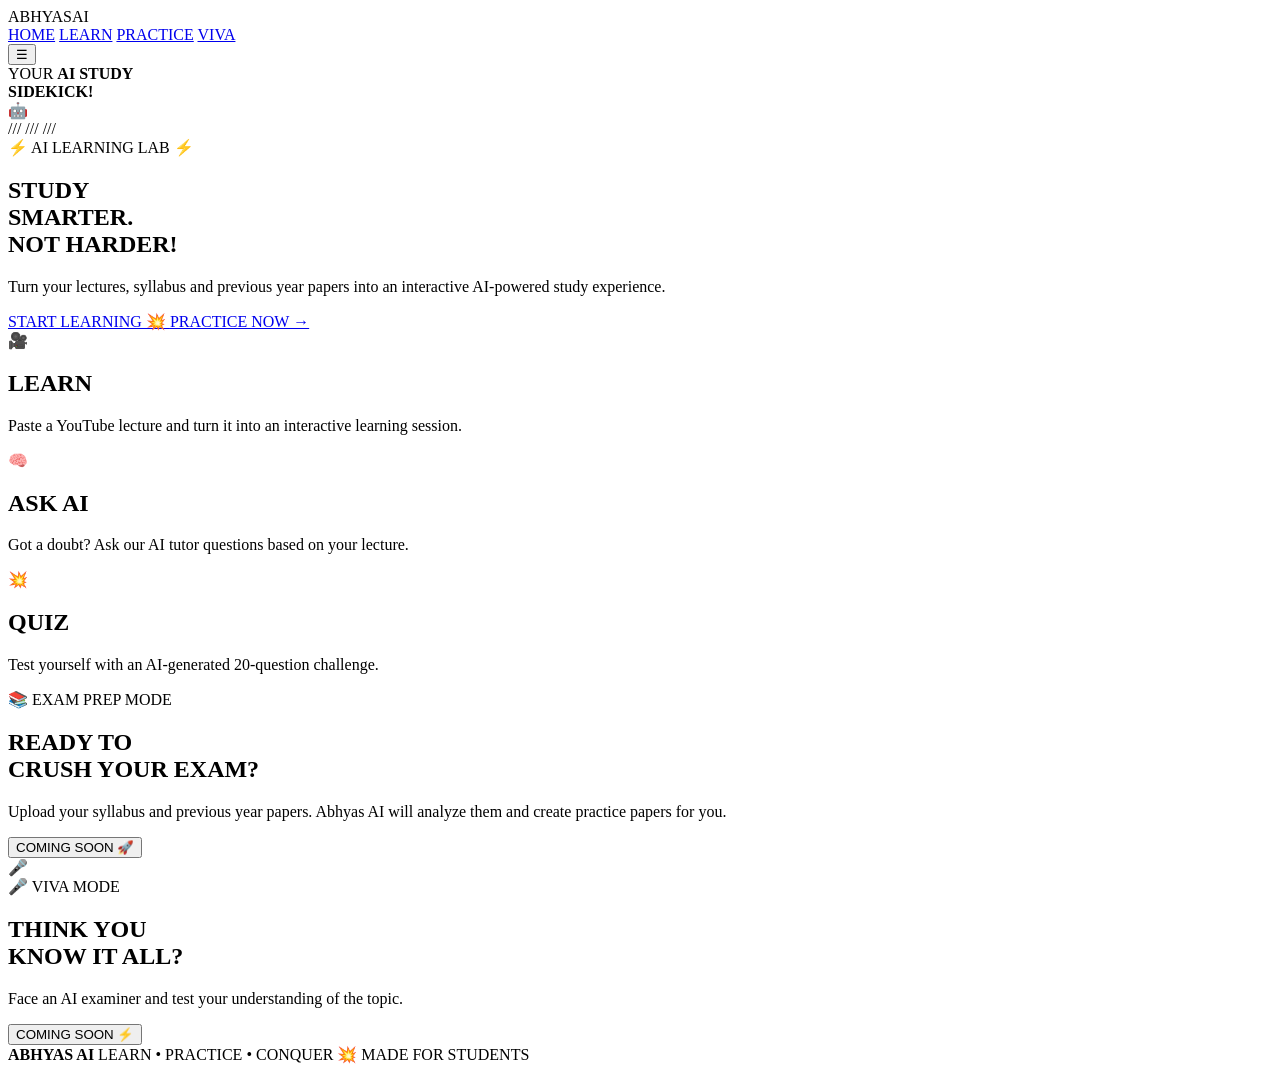
==== templates/index.html @ b2c414d8 "done till quiz" ====
<!DOCTYPE html>
<html lang="en">

<head>

    <meta charset="UTF-8">

    <meta name="viewport" content="width=device-width, initial-scale=1.0">

    <title>Abhyas AI | Your AI Study Companion</title>

    <link rel="stylesheet" href="{{ url_for('static', filename='css/style.css') }}">

</head>


<body>

    <!-- =========================
         NAVBAR
    ========================== -->

    <header class="navbar">

        <div class="logo">
            ABHYAS<span>AI</span>
        </div>


        <nav class="nav-links">

            <a href="#home">HOME</a>

            <a href="/learn">LEARN</a>

            <a href="#practice">PRACTICE</a>

            <a href="#viva">VIVA</a>

        </nav>


        <button class="menu-button">
            ☰
        </button>

    </header>



    <!-- =========================
         HERO SECTION
    ========================== -->

    <main id="home">

        <section class="hero">


            <!-- LEFT SIDE -->

            <div class="hero-left">

                <div class="comic-burst">

                    <span>YOUR</span>

                    <strong>
                        AI STUDY<br>
                        SIDEKICK!
                    </strong>

                </div>


                <div class="mascot">

                    🤖

                </div>


                <div class="speed-lines">

                    /// /// ///

                </div>

            </div>



            <!-- RIGHT SIDE -->

            <div class="hero-right">

                <div class="small-heading">

                    ⚡ AI LEARNING LAB ⚡

                </div>


                <h1>

                    STUDY<br>

                    <span>SMARTER.</span><br>

                    NOT HARDER!

                </h1>


                <p>

                    Turn your lectures, syllabus and previous
                    year papers into an interactive AI-powered
                    study experience.

                </p>


                <div class="hero-buttons">

                    <a href="/learn" class="comic-button red">
                        START LEARNING 💥
                    </a>


                    <a href="#practice" class="comic-button white">
                        PRACTICE NOW →
                    </a>

                </div>

            </div>


        </section>



        <!-- =========================
             FEATURE SECTION
        ========================== -->

        <section class="features" id="learn">


            <div class="feature-card blue-card">

                <div class="feature-icon">

                    🎥

                </div>

                <div>

                    <h2>
                        LEARN
                    </h2>

                    <p>
                        Paste a YouTube lecture and
                        turn it into an interactive
                        learning session.
                    </p>

                </div>

            </div>



            <div class="feature-card red-card">

                <div class="feature-icon">

                    🧠

                </div>

                <div>

                    <h2>
                        ASK AI
                    </h2>

                    <p>
                        Got a doubt? Ask our AI tutor
                        questions based on your lecture.
                    </p>

                </div>

            </div>



            <div class="feature-card yellow-card">

                <div class="feature-icon">

                    💥

                </div>

                <div>

                    <h2>
                        QUIZ
                    </h2>

                    <p>
                        Test yourself with an AI-generated
                        20-question challenge.
                    </p>

                </div>

            </div>


        </section>



        <!-- =========================
             PRACTICE SECTION
        ========================== -->

        <section class="practice-preview" id="practice">

            <div class="section-label">

                📚 EXAM PREP MODE

            </div>


            <h2>

                READY TO<br>

                <span>CRUSH YOUR EXAM?</span>

            </h2>


            <p>

                Upload your syllabus and previous year
                papers. Abhyas AI will analyze them and
                create practice papers for you.

            </p>


            <button class="comic-button black">

                COMING SOON 🚀

            </button>

        </section>



        <!-- =========================
             VIVA SECTION
        ========================== -->

        <section class="viva-preview" id="viva">

            <div class="viva-character">

                🎤

            </div>


            <div>

                <div class="section-label">

                    🎤 VIVA MODE

                </div>


                <h2>

                    THINK YOU<br>

                    <span>KNOW IT ALL?</span>

                </h2>


                <p>

                    Face an AI examiner and test your
                    understanding of the topic.

                </p>


                <button class="comic-button white">

                    COMING SOON ⚡

                </button>

            </div>

        </section>

    </main>



    <!-- =========================
         FOOTER
    ========================== -->

    <footer class="footer">

        <strong>
            ABHYAS AI
        </strong>

        <span>
            LEARN • PRACTICE • CONQUER
        </span>

        <span>
            💥 MADE FOR STUDENTS
        </span>

    </footer>


</body>

</html>
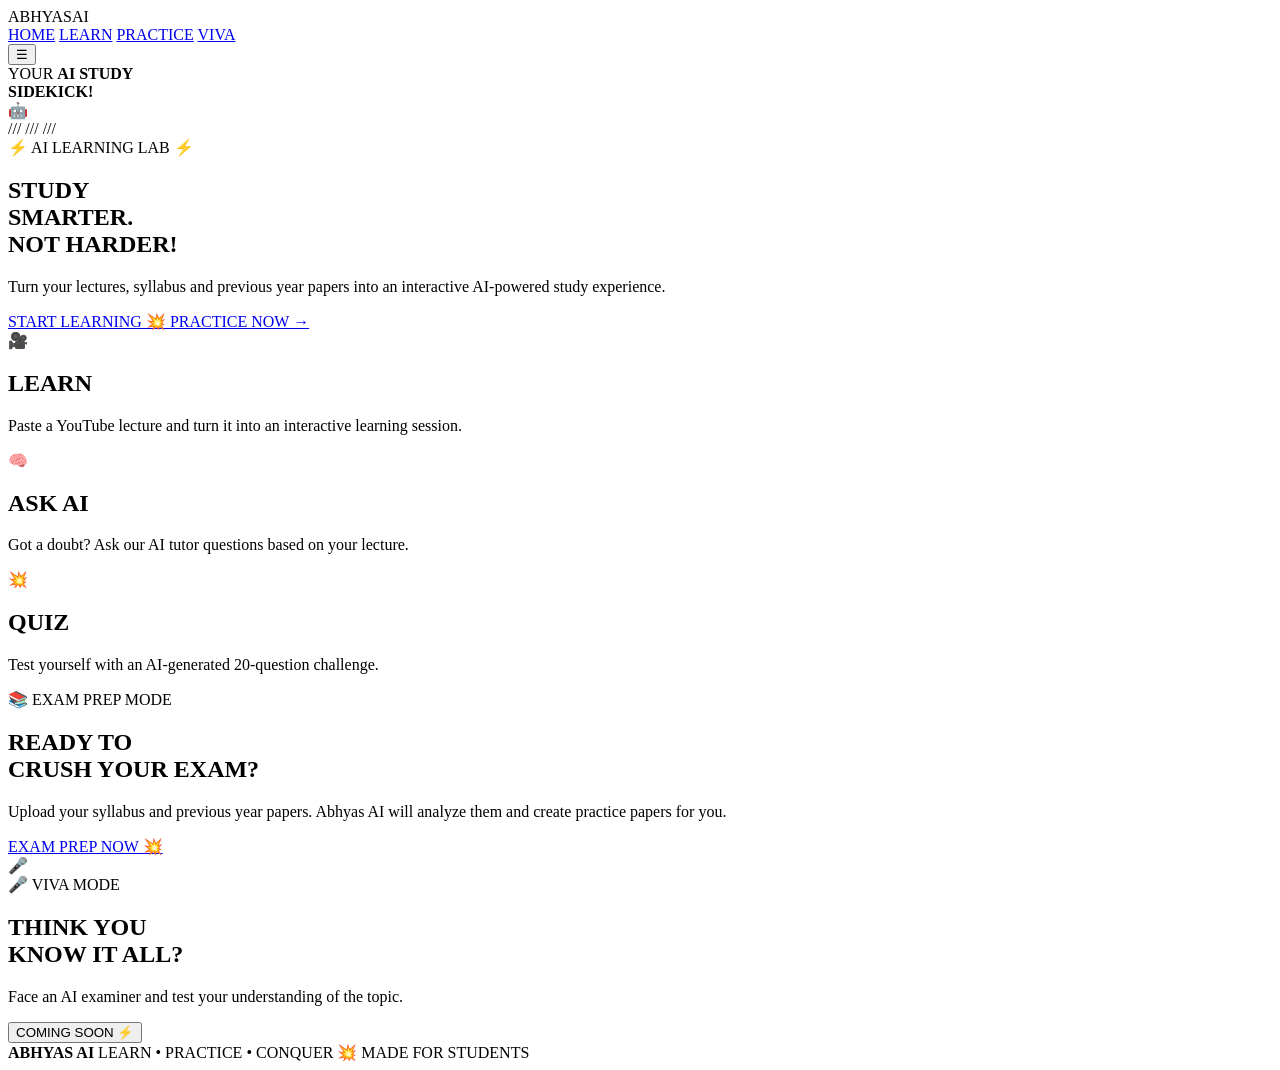
==== commit 838fc74d: "feat: complete Abhyas Exam Prep AI practice paper generator module" ====
--- a/templates/index.html
+++ b/templates/index.html
@@ -33,7 +33,7 @@
 
             <a href="/learn">LEARN</a>
 
-            <a href="#practice">PRACTICE</a>
+            <a href="/exam">PRACTICE</a>
 
             <a href="#viva">VIVA</a>
 
@@ -128,7 +128,7 @@
                     </a>
 
 
-                    <a href="#practice" class="comic-button white">
+                    <a href="/exam" class="comic-button white">
                         PRACTICE NOW →
                     </a>
 
@@ -258,11 +258,11 @@
             </p>
 
 
-            <button class="comic-button black">
-
-                COMING SOON 🚀
-
-            </button>
+            <a href="/exam" class="comic-button black">
+
+                EXAM PREP NOW 💥
+
+            </a>
 
         </section>
 
